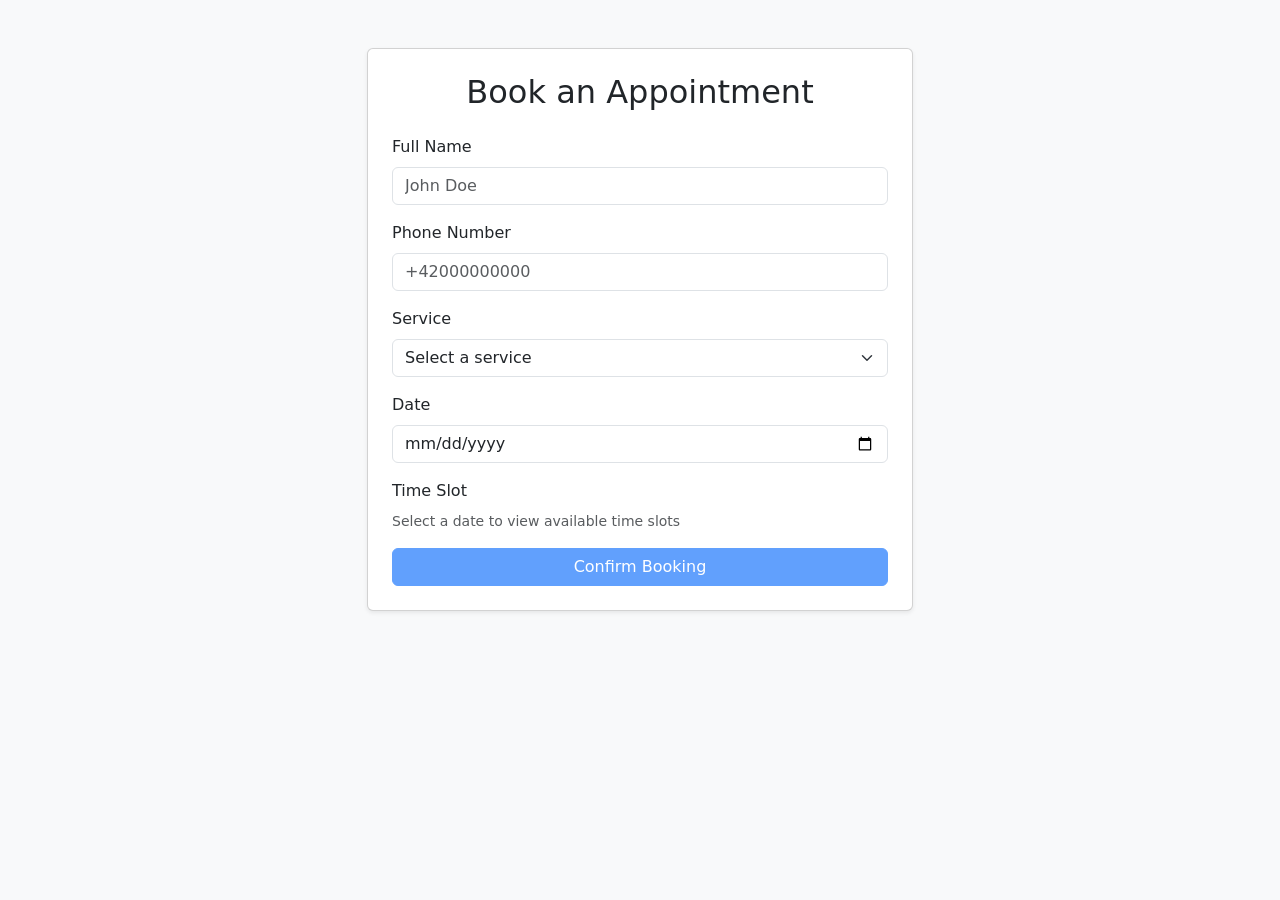
==== public/index.html @ 9964a15a "feat: add booking form with service, date, and time selection" ====
<!DOCTYPE html>
<html lang="en">
<head>
    <meta charset="UTF-8">
    <meta name="viewport" content="width=device-width, initial-scale=1.0">
    <title>Service Booking System</title>
    <link href="https://cdn.jsdelivr.net/npm/bootstrap@5.3.0/dist/css/bootstrap.min.css" rel="stylesheet">
    <link rel="stylesheet" href="css/style.css">
</head>
<body class="bg-light">

<div class="container py-5">
    <div class="row justify-content-center">
        <div class="col-md-8 col-lg-6">
            <div class="card shadow-sm">
                <div class="card-body p-4">
                    <h2 class="card-title text-center mb-4">Book an Appointment</h2>
                    
                    <div id="alertContainer"></div>

                    <form id="bookingForm">
                        <div class="mb-3">
                            <label for="name" class="form-label">Full Name</label>
                            <input type="text" class="form-control" id="name" placeholder="John Doe" required>
                        </div>

                        <div class="mb-3">
                            <label for="phone" class="form-label">Phone Number</label>
                            <input type="tel" class="form-control" id="phone" placeholder="+42000000000" required>
                        </div>

                        <div class="mb-3">
                            <label for="service" class="form-label">Service</label>
                            <select class="form-select" id="service" required>
                                <option value="" selected disabled>Select a service</option>
                                <option value="Consultation">Consultation</option>
                                <option value="Diagnostics">Diagnostics</option>
                                <option value="Full Maintenance">Full Maintenance</option>
                            </select>
                        </div>

                        <div class="mb-3">
                            <label for="date" class="form-label">Date</label>
                            <input type="date" class="form-control" id="date" required>
                        </div>

                        <div class="mb-3">
                            <label class="form-label">Time Slot</label>
                            <div id="slotsContainer" class="d-flex flex-wrap gap-2">
                                <small class="text-muted">Select a date to view available time slots</small>
                            </div>
                            <input type="hidden" id="selectedTime" required>
                        </div>

                        <button type="submit" class="btn btn-primary w-100" id="submitBtn" disabled>Confirm Booking</button>
                    </form>
                </div>
            </div>
        </div>
    </div>
</div>

<script src="js/app.js"></script>
</body>
</html>
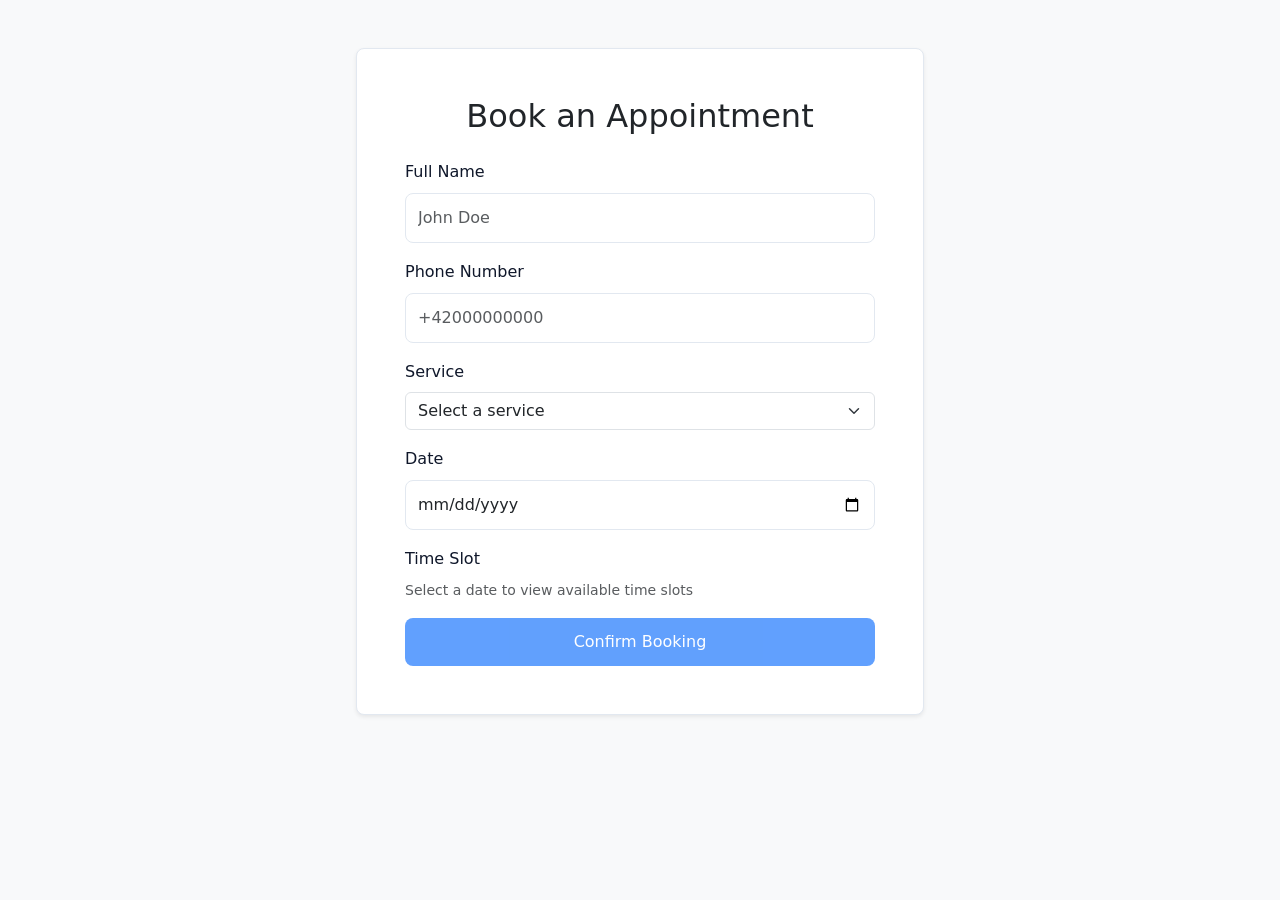
==== commit b99dfbb4: "fix: fix text of date data" ====
--- a/public/index.html
+++ b/public/index.html
@@ -41,7 +41,7 @@
 
                         <div class="mb-3">
                             <label for="date" class="form-label">Date</label>
-                            <input type="date" class="form-control" id="date" required>
+                            <input type="date" class="form-control" id="date" placeholder="dd.mm.yyyy" required>
                         </div>
 
                         <div class="mb-3">
--- a/public/css/style.css
+++ b/public/css/style.css
@@ -0,0 +1,190 @@
+/* public/css/style.css */
+
+/* ==========================================================================
+   1. CSS VARIABLES (DESIGN TOKENS)
+   ========================================================================== */
+:root {
+  /* Color Palette */
+  --primary-color: #2563eb;
+  --primary-hover: #1d4ed8;
+  --secondary-color: #475569;
+  --background-color: #f8fafc;
+  --surface-color: #ffffff;
+  --text-primary: #0f172a;
+  --text-secondary: #64748b;
+  --border-color: #e2e8f0;
+  --error-color: #ef4444;
+  --success-color: #10b981;
+
+  /* Typography */
+  --font-family-base: system-ui, -apple-system, BlinkMacSystemFont, 'Segoe UI', Roboto, sans-serif;
+  --font-size-base: 1rem;
+  --line-height-base: 1.6;
+
+  /* Layout & Spacing */
+  --container-width: 1200px;
+  --border-radius: 8px;
+  --transition-speed: 0.2s;
+  --box-shadow: 0 4px 6px -1px rgba(0, 0, 0, 0.1), 0 2px 4px -2px rgba(0, 0, 0, 0.1);
+}
+
+/* ==========================================================================
+   2. BASE & RESET STYLES
+   ========================================================================== */
+*,
+*::before,
+*::after {
+  box-sizing: border-box;
+  margin: 0;
+  padding: 0;
+}
+
+html {
+  font-size: 100%;
+  scroll-behavior: smooth;
+}
+
+body {
+  font-family: var(--font-family-base);
+  font-size: var(--font-size-base);
+  line-height: var(--line-height-base);
+  background-color: var(--background-color);
+  color: var(--text-primary);
+  -webkit-font-smoothing: antialiased;
+}
+
+img {
+  max-width: 100%;
+  height: auto;
+  display: block;
+}
+
+a {
+  color: var(--primary-color);
+  text-decoration: none;
+  transition: color var(--transition-speed) ease;
+}
+
+a:hover {
+  color: var(--primary-hover);
+}
+
+/* ==========================================================================
+   3. LAYOUT & CONTAINER
+   ========================================================================== */
+.container {
+  width: 100%;
+  max-width: var(--container-width);
+  margin-left: auto;
+  margin-right: auto;
+  padding-left: 1.25rem;
+  padding-right: 1.25rem;
+}
+
+.site-header {
+  background-color: var(--surface-color);
+  border-bottom: 1px solid var(--border-color);
+  padding: 1rem 0;
+  position: sticky;
+  top: 0;
+  z-index: 100;
+}
+
+.nav-container {
+  display: flex;
+  justify-content: space-between;
+  align-items: center;
+}
+
+/* ==========================================================================
+   4. GRID SYSTEM & CARDS
+   ========================================================================== */
+.grid-layout {
+  display: grid;
+  grid-template-columns: 1fr;
+  gap: 1.5rem;
+  margin: 2rem 0;
+}
+
+.card {
+  background-color: var(--surface-color);
+  border: 1px solid var(--border-color);
+  border-radius: var(--border-radius);
+  padding: 1.5rem;
+  box-shadow: var(--box-shadow);
+  transition: transform var(--transition-speed) ease, box-shadow var(--transition-speed) ease;
+}
+
+.card:hover {
+  transform: translateY(-2px);
+  box-shadow: 0 10px 15px -3px rgba(0, 0, 0, 0.1);
+}
+
+/* ==========================================================================
+   5. UI COMPONENTS (BUTTONS & FORMS)
+   ========================================================================== */
+.btn {
+  display: inline-block;
+  font-size: 1rem;
+  font-weight: 500;
+  padding: 0.75rem 1.5rem;
+  border-radius: var(--border-radius);
+  border: none;
+  cursor: pointer;
+  text-align: center;
+  transition: background-color var(--transition-speed) ease, opacity var(--transition-speed) ease;
+}
+
+.btn-primary {
+  background-color: var(--primary-color);
+  color: #ffffff;
+}
+
+.btn-primary:hover {
+  background-color: var(--primary-hover);
+  color: #ffffff;
+}
+
+.form-group {
+  margin-bottom: 1.25rem;
+}
+
+.form-label {
+  display: block;
+  font-weight: 500;
+  margin-bottom: 0.5rem;
+  color: var(--text-primary);
+}
+
+.form-control {
+  width: 100%;
+  padding: 0.75rem;
+  font-size: 1rem;
+  font-family: inherit;
+  border: 1px solid var(--border-color);
+  border-radius: var(--border-radius);
+  background-color: var(--surface-color);
+  transition: border-color var(--transition-speed) ease;
+}
+
+.form-control:focus {
+  outline: none;
+  border-color: var(--primary-color);
+}
+
+/* ==========================================================================
+   6. RESPONSIVE DESIGN (MEDIA QUERIES)
+   ========================================================================== */
+/* Tablet screen sizes */
+@media (min-width: 768px) {
+  .grid-layout {
+    grid-template-columns: repeat(2, 1fr);
+  }
+}
+
+/* Desktop screen sizes */
+@media (min-width: 1024px) {
+  .grid-layout {
+    grid-template-columns: repeat(3, 1fr);
+  }
+}
